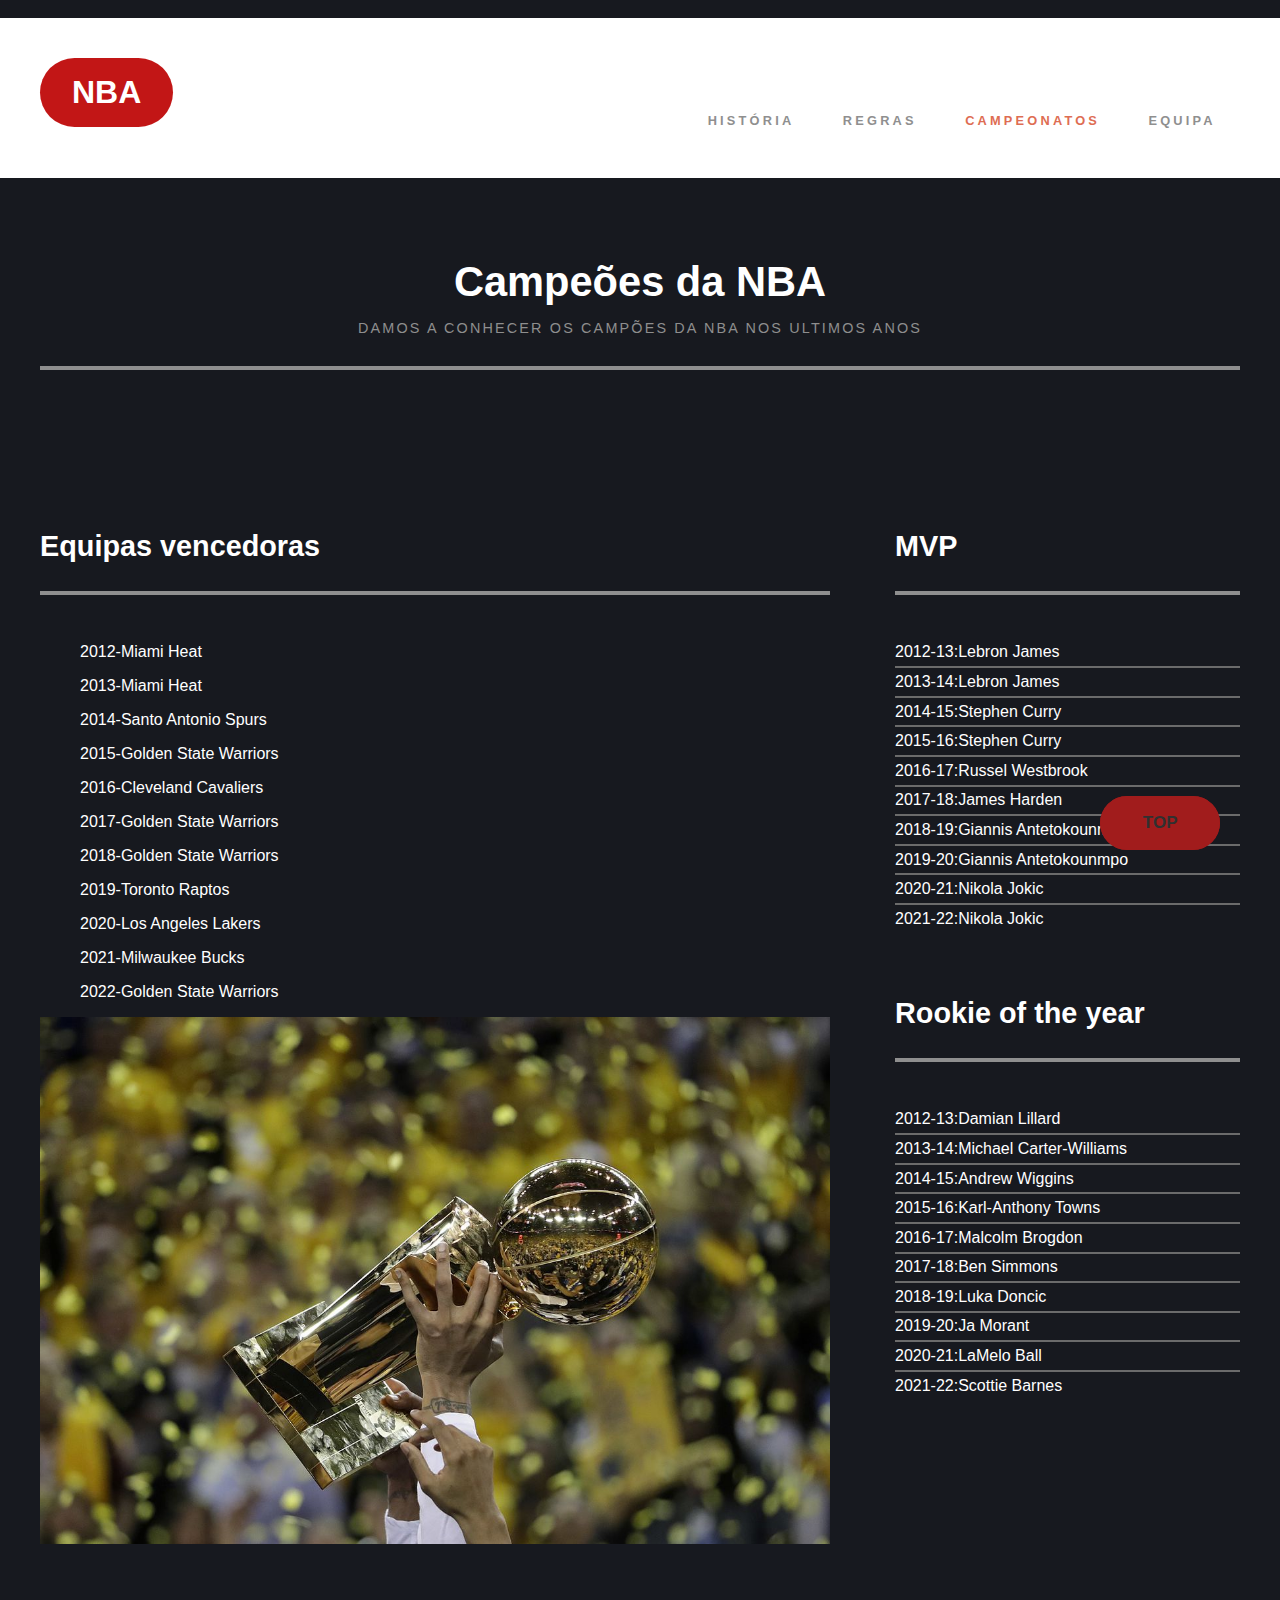
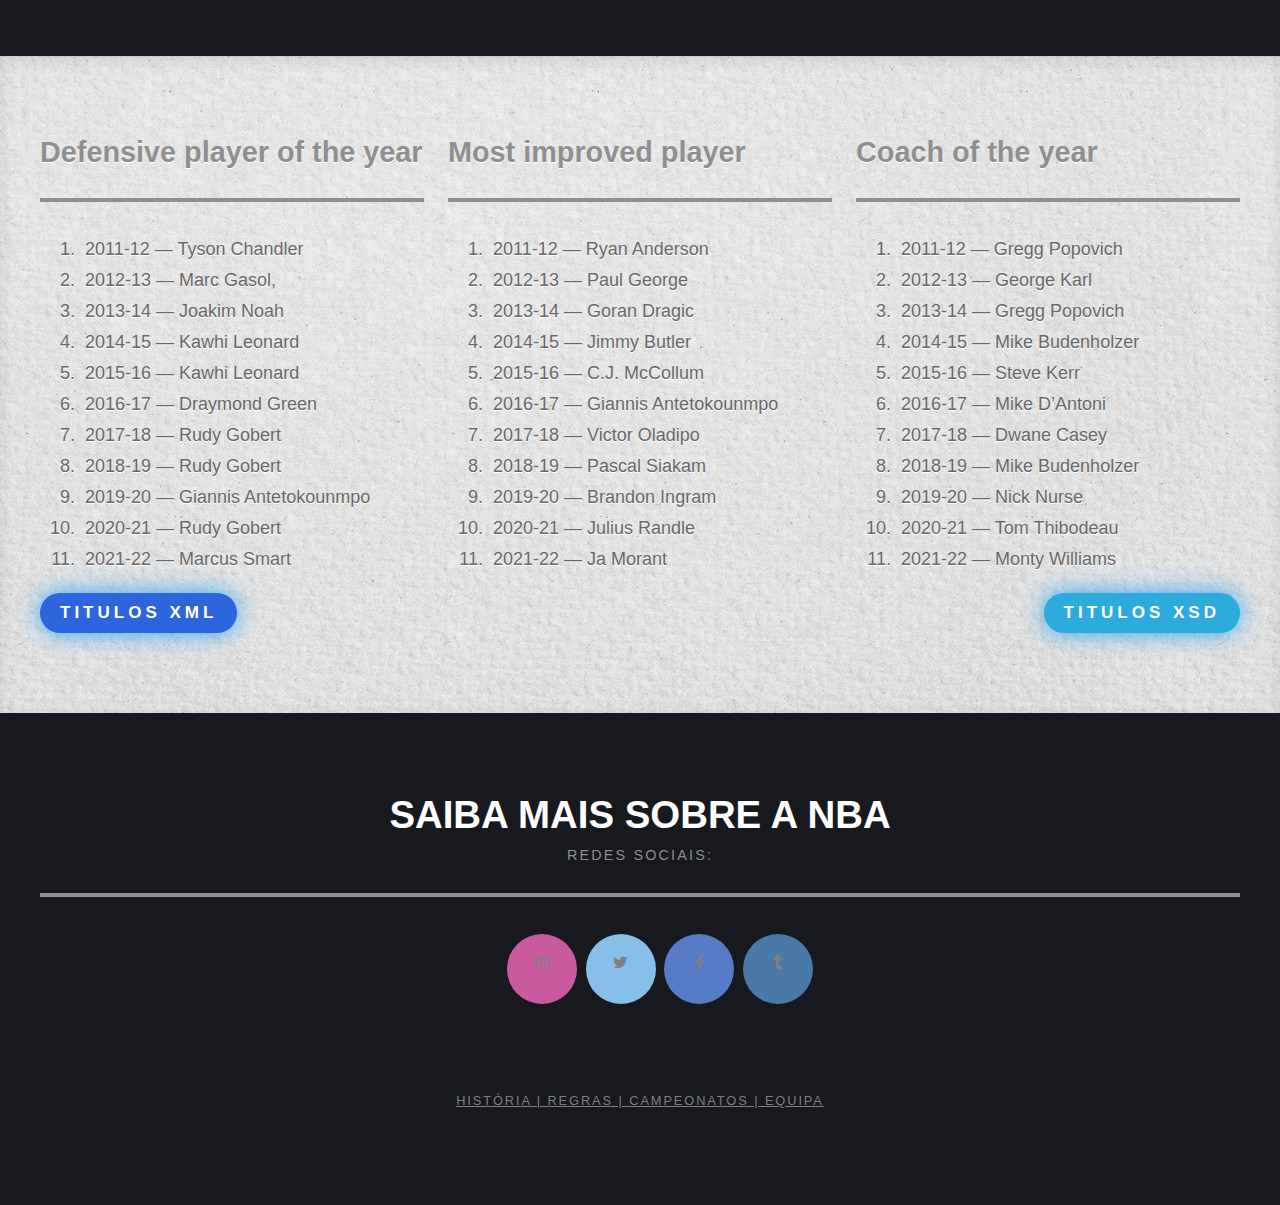
==== campeonatos.html @ c22182ca "xml xsd" ====
<!DOCTYPE html>
<html>

<head xmlns="http://www.w3.org/1999/xhtml"></head>
<title>NBA-Homepage</title>
<link rel="icon" type="Logo" href="Logo.jpg">
<meta charset="UTF-8">
<meta name="viewport" content="width=device-width, initial-scale=1">
<meta http-equiv="Content-Type" content="text/html; charset=utf-8" />
<link href="style.css" rel="stylesheet" type="text/css" media="all" />
<script src="script.js"></script>
<link rel="stylesheet" href="https://cdnjs.cloudflare.com/ajax/libs/font-awesome/4.7.0/css/font-awesome.min.css">
</head>

<body>
	<span onscroll="Scroll()" id="Hide">Texto escondido</span>
	<button onclick="GoTop()" id="Top" title="Go to top">Top</button>
	<div id="header-wrapper">
		<div id="header" class="container">
			<div id="logo">
				<h1><a href="index.html">NBA</a></h1>
			</div>
			<div id="menu">
				<ul>
					<li><a href="index.html" accesskey="1" title="">História</a></li>
					<li><a href="regras.html" accesskey="2" title="">Regras</a></li>
					<li class="current_page_item"><a href="campeonatos.html" accesskey="3" title="">Campeonatos</a></li>
					<li><a href="equipa.html" accesskey="4" title="">Equipa</a></li>
				</ul>
			</div>
		</div>
	</div>
	<div id="welcome" class="wrapper-style1">
		<div class="title">
			<h2>Campeões da NBA</h2>
			<span class="byline">Damos a conhecer os campões da nba nos ultimos anos</span>
		</div>
	</div>
	<div id="page" class="container">
		<div id="content">
			<div class="title">
				<h2>Equipas vencedoras</h2>
			</div>

			<ul>2012-Miami Heat</ul>
			<ul>2013-Miami Heat</ul>
			<ul>2014-Santo Antonio Spurs</ul>
			<ul>2015-Golden State Warriors</ul>
			<ul>2016-Cleveland Cavaliers</ul>
			<ul>2017-Golden State Warriors</ul>
			<ul>2018-Golden State Warriors</ul>
			<ul>2019-Toronto Raptos</ul>
			<ul>2020-Los Angeles Lakers</ul>
			<ul>2021-Milwaukee Bucks</ul>
			<ul>2022-Golden State Warriors</ul>
			<span class="image image-full"><img src="nba-champion-trophy.jpg" alt="Basketball" /></span>

		</div>
		<div id="sidebar">
			<div id="sbox1">
				<div class="title">
					<h2>MVP</h2>
				</div>
				<ul class="style2">
					<li>2012-13:Lebron James</li>
					<li>2013-14:Lebron James</li>
					<li>2014-15:Stephen Curry</li>
					<li>2015-16:Stephen Curry</li>
					<li>2016-17:Russel Westbrook</li>
					<li>2017-18:James Harden</li>
					<li>2018-19:Giannis Antetokounmpo</li>
					<li>2019-20:Giannis Antetokounmpo</li>
					<li>2020-21:Nikola Jokic</li>
					<li>2021-22:Nikola Jokic</li>


				</ul>
			</div>
			<div id="sbox2">
				<div class="title">
					<h2>Rookie of the year </h2>
				</div>
				<ul class="style2">
					<li>2012-13:Damian Lillard</li>
					<li>2013-14:Michael Carter-Williams</li>
					<li>2014-15:Andrew Wiggins</li>
					<li>2015-16:Karl-Anthony Towns</li>
					<li>2016-17:Malcolm Brogdon</li>
					<li>2017-18:Ben Simmons</li>
					<li>2018-19:Luka Doncic</li>
					<li>2019-20:Ja Morant</li>
					<li>2020-21:LaMelo Ball</li>
					<li>2021-22:Scottie Barnes</li>



				</ul>
			</div>
		</div>
	</div>
	<div id="featured-wrapper">
		<div id="featured" class="container">
			<div id="box1">
				<div class="title">
					<h2>Defensive player of the year</h2>
				</div>
				<ol class="style1" id="li-foreground">
					<li>2011-12 — Tyson Chandler</li>
					<li>2012-13 — Marc Gasol,</li>
					<li>2013-14 — Joakim Noah</li>
					<li>2014-15 — Kawhi Leonard</li>
					<li>2015-16 — Kawhi Leonard</li>
					<li>2016-17 — Draymond Green</li>
					<li>2017-18 — Rudy Gobert</li>
					<li>2018-19 — Rudy Gobert</li>
					<li>2019-20 — Giannis Antetokounmpo</li>
					<li>2020-21 — Rudy Gobert</li>
					<li>2021-22 — Marcus Smart</li>
				</ol>
			</div>
			<div id="box2">
				<div class="title">
					<h2>Most improved player </h2>
				</div>
				<ol class="style1" id="li-foreground">
					<li>2011-12 — Ryan Anderson</li>
					<li>2012-13 — Paul George</li>
					<li>2013-14 — Goran Dragic</li>
					<li>2014-15 — Jimmy Butler</li>
					<li>2015-16 — C.J. McCollum</li>
					<li>2016-17 — Giannis Antetokounmpo</li>
					<li>2017-18 — Victor Oladipo</li>
					<li>2018-19 — Pascal Siakam</li>
					<li>2019-20 — Brandon Ingram</li>
					<li>2020-21 — Julius Randle</li>
					<li>2021-22 — Ja Morant</li>
				</ol>
			</div>
			<div id="box3">
				<div class="title">
					<h2>Coach of the year</h2>
				</div>
				<ol class="style1" id="li-foreground">
					<li>2011-12 — Gregg Popovich</li>
					<li>2012-13 — George Karl</li>
					<li>2013-14 — Gregg Popovich</li>
					<li>2014-15 — Mike Budenholzer</li>
					<li>2015-16 — Steve Kerr</li>
					<li>2016-17 — Mike D’Antoni</li>
					<li>2017-18 — Dwane Casey</li>
					<li>2018-19 — Mike Budenholzer</li>
					<li>2019-20 — Nick Nurse</li>
					<li>2020-21 — Tom Thibodeau</li>
					<li>2021-22 — Monty Williams</li>

				</ol>
			</div>
			<div>
				<form action="titulos.xml">
					<button class="glow2">Titulos XML</button>
				</form>
			</div>
			<br></br>
			<div>
				<form action="titulos.xsd">
					<button class="glow3">Titulos XSD</button>
				</form>
			</div>
		</div>
	</div>
	<div id="footer" class="container">
		<div>
			<div class="title">
				<h2>Saiba mais sobre a NBA</h2>
				<span class="byline">Redes Sociais:</span>
			</div>
			<ul class="contact">
				<a href="https://www.instagram.com/nba/" class="fa fa-instagram"></a>
				<a href="https://twitter.com/NBA?ref_src=twsrc%5Egoogle%7Ctwcamp%5Eserp%7Ctwgr%5Eauthor"
					class="fa fa-twitter"></a>
				<a href="https://www.facebook.com/nba/" class="fa fa-facebook"></a>
				<a href="https://www.tumblr.com/tagged/nba?sort=top" class="fa fa-tumblr"></a>
			</ul>
		</div>
		<p><a href="index.html">História | </a><a href="regras.html">Regras | </a><a href="campeonatos.html">Campeonatos
				|</a><a href="equipa.html"> Equipa</a></p>
	</div>
</body>

</html>
---- style.css ----
@charset 'UTF-8';

html {
    viewport-fit: auto;
    font-size: calc(15px + 0.1vw);
}

.icon {
    text-decoration: none;
}

body {
    height: 100%;
}

body {
    margin: 0;
    padding: 0;
    background: #17191f;
    font-family: Arial, Helvetica, sans-serif;
    font-size: 12pt;
    color: #666666;
}

h1,
h2,
h3 {
    margin: 0;
    padding: 0;
    font-weight: normal;
    font-weight: 700;
    color: #8f8f8f;
}

h1 {
    font-size: 2em;
}

h2 {
    font-size: 2.6em;
}

h3 {
    font-size: 1.6em;
}

p,
ol,
ul {
    margin-top: 0px;
    color: white;
}

p {
    line-height: 180%;
    color: white;
}

a {
    color: red;
}

a:hover {
    color: #6e1010;
}

img.alignleft {
    float: left;
}

img.alignright {
    float: right;
}

img.aligncenter {
    margin: 0px auto;
}

hr {
    display: none;
}

.title {
    border-bottom: solid 4px #8f8f8f;
    margin: 0 0 3em 0;
    text-align: center;
}



.title h2 {
    margin: 0 0 1em 0;
    font-weight: 700;
}

.title .byline {
    position: relative;
    top: -2em;
    letter-spacing: 0.15em;
    text-transform: uppercase;
    font-weight: 400;
    font-size: 0.90em;
    color: #8E8E8E;
}

ul.style1 {
    margin: 0;
    padding: 0;
    list-style: none;
}

ul.style1 li {
    clear: both;
    padding: 1.50em 0em;
    border-top: 1px solid #5c5c5c;
}

ul.style1 .first {
    padding-top: 0em;
    border-top: none;
}

#li-foreground {
    font-size: large;
    font-family: Arial, sans-serif;
    font-weight: 300;
    color: #686868
}

ul.style2 {
    margin: 0;
    padding: 0;
    list-style: none;
}

ul.style2 li {
    border-top: solid 2px #6b6b6b;
    padding: 0.30em 0;
}

ul.style2 li:first-child {
    border-top: 0;
    padding-top: 0;
}

ul.contact {
    overflow: hidden;
    margin: 0em 0 5em 0;
    padding-top: 1em;
    text-align: center;
}

ul.contact li {
    display: inline-block;
    margin-right: 0.5em;
    font-size: 1.2em;
}

ul.contact li span {
    display: none;
    margin: 0;
    padding: 0;
}

ul.contact li a {
    color: rgb(41, 40, 40);
}

ul.contact li a:before {
    display: inline-block;
    background: #3f3f3f;
    width: 56px;
    height: 56px;
    line-height: 56px;
    text-align: center;
    color: #252424;
    border-radius: 50%;
}

#wrapper {
    background: rgb(83, 83, 83);
}

#featured-wrapper {
    overflow: hidden;
    padding: 5em 0em;
    background: url(Image2.jpg) repeat;
    box-shadow: inset 0px 1px 0px 0px rgba(0, 0, 0, 0.05), inset 0px 4px 15px 0px rgba(0, 0, 0, 0.1);
}
#featured-wrapper2 {
    overflow: hidden;
    padding: 5em 0em;
    background-color: #252424;
    box-shadow: inset 0px 1px 0px 0px rgba(255, 255, 255, 0.404), inset 0px 4px 15px 0px rgba(255, 255, 255, 0.288);
}
#featured {
    text-shadow: 0px 1px 0px #FFF;
}

#featured .title {
    margin-bottom: 2em;
    text-align: left;
}

#featured .title h2 {
    font-size: 1.8em;
    font-weight: 700;
}

.wrapper-style1 {
    overflow: hidden;
    width: 1200px;
    margin: 0px auto;
    padding: 5em 0em 3em 0em;
}

.container {
    width: 1200px;
    margin: 0px auto;
}

.clearfix {
    clear: both;
}

.image img {
    display: block;
    max-width: 100%;
}

.image-full {
    display: block;
    max-width: 100%;
    margin: 0 0 2em 0;
}

.image-left {
    float: left;
    margin: 0 2em 2em 0;
}

#header-wrapper {
    overflow: hidden;
    background: #FFF;
}

#header {
    position: relative;
    height: 10em;
}

#logo {
    position: absolute;
    top: 3em;
    left: 0;
    width: 100%;
    margin-top: -0.5em;
}

#logo h1 {
    display: inline-block;
    background: #c21616;
    padding: 0.50em 1em;
    border-radius: 150px;
    font-size: 2em;
    text-transform: uppercase;
    font-weight: 800;
    color: #FFF;
}

#logo h1:hover {
    background: #940c0c;
    padding: 0.50em 1em;
    border-radius: 150px;
    font-size: 2em;
    text-transform: uppercase;
    font-weight: 900;
    color: #FFF;
}

#logo h1:active {
    background: #22354e;
    padding: 0.50em 1em;
    border-radius: 200px;
    font-size: 2em;
    text-transform: uppercase;
    font-weight: 900;
    color: #FFF;
}

#logo a {
    text-decoration: none;
    color: #FFF;
}

#menu {
    position: absolute;
    right: 0;
    top: 5em;
}

.homepage #menu {
    position: absolute;
    display: block;
    top: 0;
    left: 0;
    width: 100%;
    text-align: center;
}

#menu>ul>li>ul {
    display: none;
}

#menu ul {
    display: inline-block;
}

#menu li {
    display: block;
    float: left;
    text-align: center;
}

#menu li a,
#menu li span {
    display: block;
    padding: 0.80em 1.5em;
    letter-spacing: 0.25em;
    text-decoration: none;
    font-size: 0.80em;
    font-weight: 600;
    text-transform: uppercase;
    outline: 0;
    color: #8f8f8f;
}


#menu .current_page_item a {
    color: #DE6D53;
}

#page {
    overflow: hidden;
    padding: 4em 0em 5em 0em;
}

#page a {
    color: #787878;
}

#content {
    float: left;
    width: 790px;
}

#page .title {
    text-align: left;
}

#page .title h2 {
    font-size: 1.8em;
    color: #FFF;
}

#page h3 {
    margin-bottom: 1em;
    font-size: 1.3em;
    color: #FFF;
}

#sidebar {
    float: right;
    width: 345px;
}

#sbox1 {
    margin-bottom: 4em;
}

#footer {
    overflow: hidden;
    padding: 5em 0em;
    text-align: center;
    text-transform: uppercase;
    color: #6F6F6F;
}

#footer .title {
    margin-bottom: 1em;
    text-align: center;
}

#footer .title h2 {
    margin: 0 0 1em 0;
    font-weight: 700;
    color: #FFF;
    font-size: 2.4em;
}

#footer p {
    letter-spacing: 0.15em;
    font-size: 0.80em;
}

#footer a {
    color: #7F7F7F;
}

#footer header .byline {
    position: relative;
    padding: 0em 2em;
    top: -2em;
    letter-spacing: 0.15em;
    text-transform: uppercase;
    font-weight: 400;
    font-size: 0.90em;
    color: #6F6F6F;
}

#welcome .title h2 {
    color: #FFF;
}

#welcome p {
    padding: 0em 4em;
    text-align: center;
    font-size: 1.1em;
}

#welcome a {
    color: #787878;
}

#portfolio {
    text-align: center;
}

#column1,
#column2,
#column3,
#column4 {
    width: 282px;
}

#column1,
#column2 {
    float: left;
    margin-right: 24px;
}

#column3 {
    float: left;
}

#column4 {
    float: right;
}

#box1,
#box2,
#box3 {
    width: 384px;
}

#box1,
#box2 {
    float: left;
}

#box1 {
    margin-right: 24px;
}

#box3 {
    float: right;
}

table,
tr,
td {
    padding: 10px 10px;
    color: rgb(219, 219, 219);
    border-color: rgb(73, 73, 73);
    border-collapse: collapse;
    padding: 10px;
    text-align: center;
    border-bottom: 2px solid rgb(73, 73, 73);
}

th {
    padding: 15px 15px;
    background-color: #17191f83;
}

td {
    padding: 10px 10px;
    background-color: #1b1c20;
}

li {
    padding: 5px;
}

.fa {
    padding: 20px;
    font-size: 40px;
    width: 30px;
    height: 30px;
    text-align: center;
    text-decoration: none;
    text-decoration-color: white;
    margin: 5px 2px;
    border-radius: 50%;
}

.fa:hover {
    opacity: 0.7;
}

.fa-facebook {
    background: #587bc7;
}

.fa-twitter {
    background: #87bfe9;
}

.fa-instagram {
    background: #ca5a9f;
}

.fa-tumblr {
    background: #4a78a7;
}

.glow {
    padding: 10px 20px;
    border: none;
    font-size: 17px;
    color: #fff;
    border-radius: 25px;
    letter-spacing: 4px;
    font-weight: 700;
    text-transform: uppercase;
    transition: 0.5s;
    transition-property: box-shadow;
}

.glow {
    background: rgb(26, 129, 43);
    box-shadow: 0 0 25px rgb(55, 228, 83);
}

.glow:hover {
    box-shadow: 0 0 5px rgb(55, 228, 83),
        0 0 25px rgb(55, 228, 83),
        0 0 50px rgb(55, 228, 83),
        0 0 100px rgb(55, 228, 83);
}
.glow2 {
    padding: 10px 20px;
    border: none;
    float: left;
    font-size: 17px;
    color: #fff;
    border-radius: 25px;
    letter-spacing: 4px;
    font-weight: 700;
    text-transform: uppercase;
    transition: 0.5s;
    transition-property: box-shadow;
}

.glow2 {
    background: rgb(45, 101, 221);
    box-shadow: 0 0 25px rgb(45, 164, 243);
}

.glow2:hover {
    box-shadow: 0 0 5px rgb(55, 173, 228),
        0 0 25px rgb(102, 154, 231),
        0 0 50px rgb(79, 144, 241),
        0 0 100px rgb(162, 222, 250);
}
.glow3 {
    padding: 10px 20px;
    border: none;
    float: right;
    font-size: 17px;
    color: #fff;
    border-radius: 25px;
    letter-spacing: 4px;
    font-weight: 700;
    text-transform: uppercase;
    transition: 0.5s;
    transition-property: box-shadow;
}

.glow3 {
    background: rgb(45, 171, 221);
    box-shadow: 0 0 25px rgb(45, 164, 243);
}

.glow3:hover {
    box-shadow: 0 0 5px rgb(55, 173, 228),
        0 0 25px rgb(102, 205, 231),
        0 0 50px rgb(79, 190, 241),
        0 0 100px rgb(162, 222, 250);
}
#Hide {
    text-indent: 100%;
    white-space: nowrap;
    overflow: hidden;
    font-size: 0;
}

#Top {
    position: fixed;
    bottom: 50px;
    right: 60px;
    z-index: 99;
    font-size: 17px;
    text-transform: uppercase;
    text-decoration: none;
    padding: 1em 2.5em;
    display: inline-block;
    border-radius: 6em;
    transition: all .2s;
    border: none;
    font-family: Helvetica;
    font-weight: 800;
    font-stretch: expanded;
    color: rgb(48, 48, 48);
    background-color: rgb(161, 28, 28);
}

#Top:hover {
    transform: translateY(-3px);
    box-shadow: 0 10px 20px rgba(0, 0, 0, 0.2);
}

#Top:active {
    transform: translateY(-1px);
    box-shadow: 0 5px 10px rgba(0, 0, 0, 0.2);
}

#Top:active {
    transform: translateY(-1px);
    box-shadow: 0 5px 10px rgba(0, 0, 0, 0.2);
   }
   
   #Top::after {
    content: "";
    display: inline-block;
    height: 100%;
    width: 100%;
    border-radius: 100px;
    position: absolute;
    top: 0;
    left: 0;
    z-index: -1;
    transition: all .4s;
   }
   
   #Top::after {
    background-color: rgba(161, 28, 28)
   }
   
   #Top:hover::after {
    transform: scaleX(1.4) scaleY(1.6);
    opacity: 0;
   }
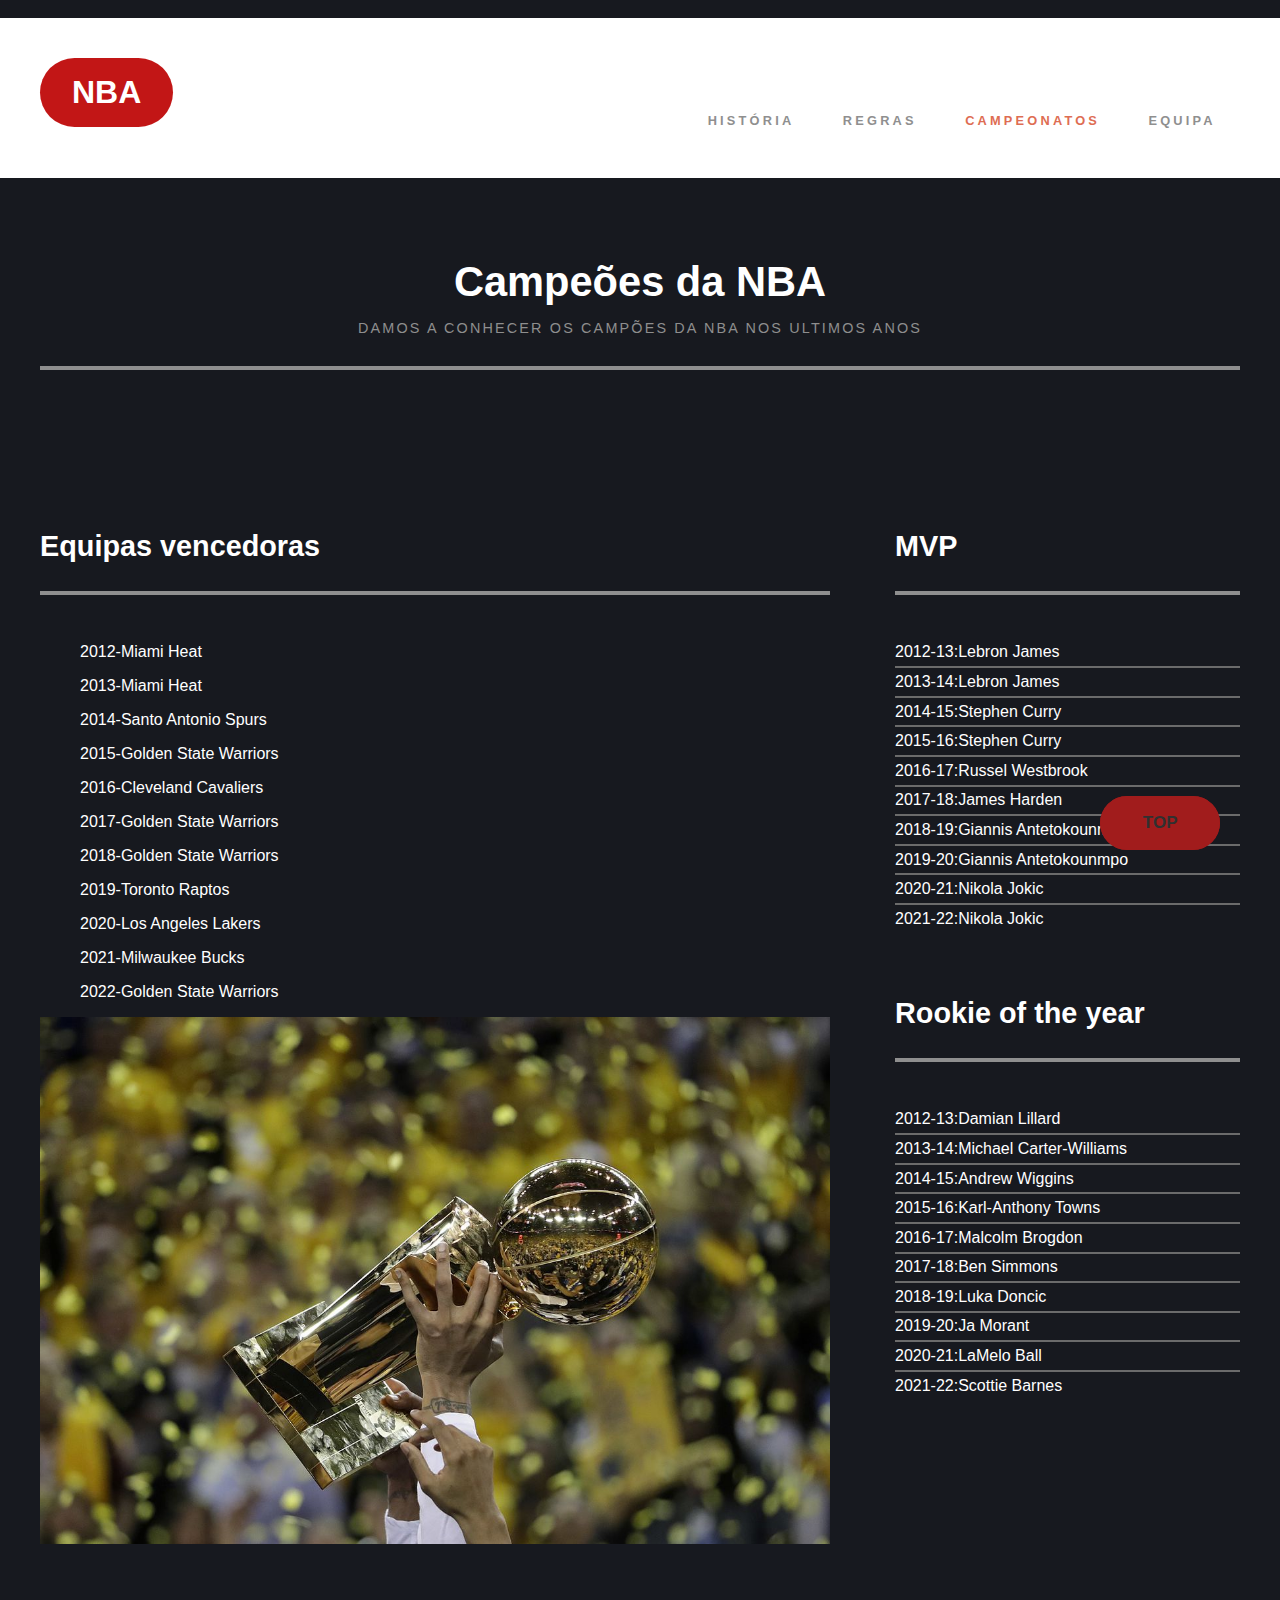
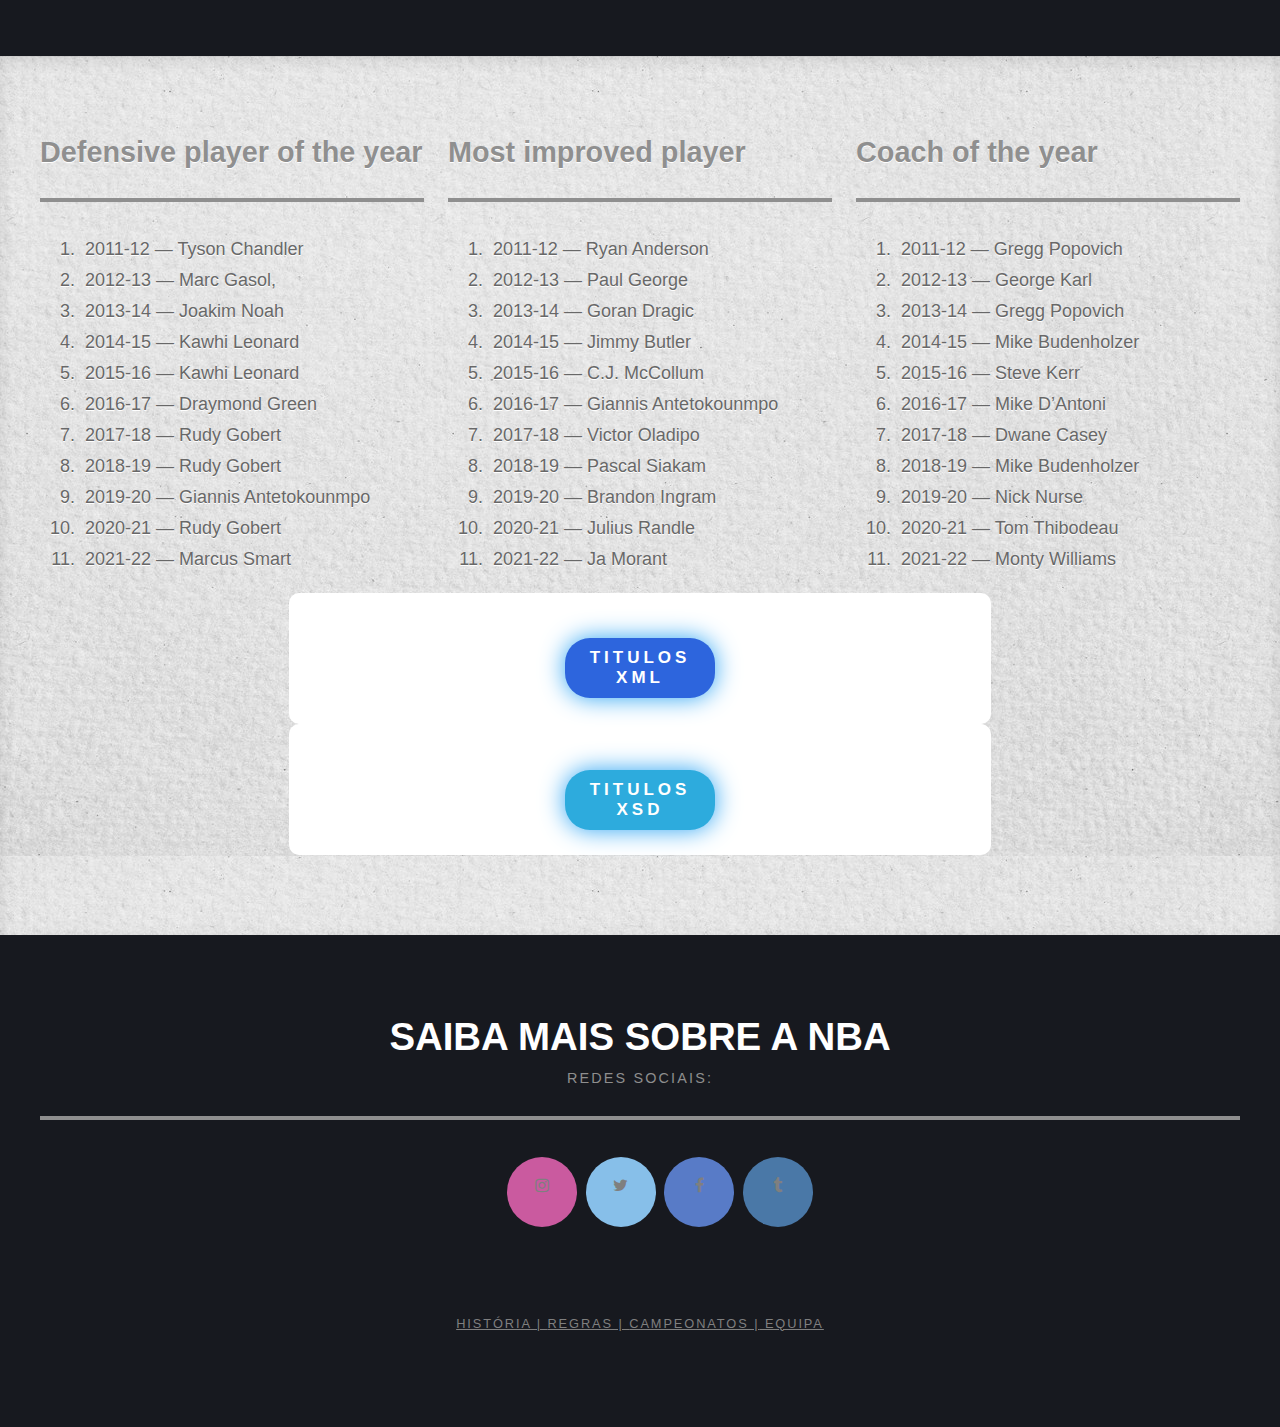
==== commit 3337d7c5: "head" ====
--- a/campeonatos.html
+++ b/campeonatos.html
@@ -10,8 +10,6 @@
 <link href="style.css" rel="stylesheet" type="text/css" media="all" />
 <script src="script.js"></script>
 <link rel="stylesheet" href="https://cdnjs.cloudflare.com/ajax/libs/font-awesome/4.7.0/css/font-awesome.min.css">
-</head>
-
 <body>
 	<span onscroll="Scroll()" id="Hide">Texto escondido</span>
 	<button onclick="GoTop()" id="Top" title="Go to top">Top</button>
@@ -155,12 +153,12 @@
 
 				</ol>
 			</div>
+			<br></br>
 			<div>
 				<form action="titulos.xml">
 					<button class="glow2">Titulos XML</button>
 				</form>
 			</div>
-			<br></br>
 			<div>
 				<form action="titulos.xsd">
 					<button class="glow3">Titulos XSD</button>
--- a/style.css
+++ b/style.css
@@ -187,12 +187,14 @@
     background: url(Image2.jpg) repeat;
     box-shadow: inset 0px 1px 0px 0px rgba(0, 0, 0, 0.05), inset 0px 4px 15px 0px rgba(0, 0, 0, 0.1);
 }
+
 #featured-wrapper2 {
     overflow: hidden;
     padding: 5em 0em;
     background-color: #252424;
     box-shadow: inset 0px 1px 0px 0px rgba(255, 255, 255, 0.404), inset 0px 4px 15px 0px rgba(255, 255, 255, 0.288);
 }
+
 #featured {
     text-shadow: 0px 1px 0px #FFF;
 }
@@ -558,6 +560,7 @@
         0 0 50px rgb(55, 228, 83),
         0 0 100px rgb(55, 228, 83);
 }
+
 .glow2 {
     padding: 10px 20px;
     border: none;
@@ -583,6 +586,7 @@
         0 0 50px rgb(79, 144, 241),
         0 0 100px rgb(162, 222, 250);
 }
+
 .glow3 {
     padding: 10px 20px;
     border: none;
@@ -608,6 +612,7 @@
         0 0 50px rgb(79, 190, 241),
         0 0 100px rgb(162, 222, 250);
 }
+
 #Hide {
     text-indent: 100%;
     white-space: nowrap;
@@ -648,9 +653,9 @@
 #Top:active {
     transform: translateY(-1px);
     box-shadow: 0 5px 10px rgba(0, 0, 0, 0.2);
-   }
-   
-   #Top::after {
+}
+
+#Top::after {
     content: "";
     display: inline-block;
     height: 100%;
@@ -661,13 +666,59 @@
     left: 0;
     z-index: -1;
     transition: all .4s;
-   }
-   
-   #Top::after {
+}
+
+#Top::after {
     background-color: rgba(161, 28, 28)
-   }
-   
-   #Top:hover::after {
+}
+
+#Top:hover::after {
     transform: scaleX(1.4) scaleY(1.6);
     opacity: 0;
-   }+}
+
+form {
+    background: #fff;
+    display: flex;
+    margin: auto;
+    flex-direction: column;
+    padding: 2vw 4vw;
+    width: 50%;
+    max-width: 600px;
+    border-radius: 10px;
+}
+
+form h3 {
+    color: rgb(71, 71, 71);
+    font-weight: 800;
+    margin-bottom: 20px
+}
+
+form input,
+form textarea {
+    border: 0;
+    margin: 10px 0;
+    padding: 20px;
+    outline: none;
+    background: #f5f5f5;
+    font-size: 16px;
+}
+
+form button {
+    padding: 15px;
+    background: rgb(34, 58, 110);
+    color: #FFF;
+    font-size: 18px;
+    border: 0;
+    outline: none;
+    cursor: pointer;
+    width: 150px;
+    margin: 20px auto 0;
+    border-radius: 30px;
+}
+
+#form{
+    text-align: center;
+    display: flex;
+  justify-content: center;
+}